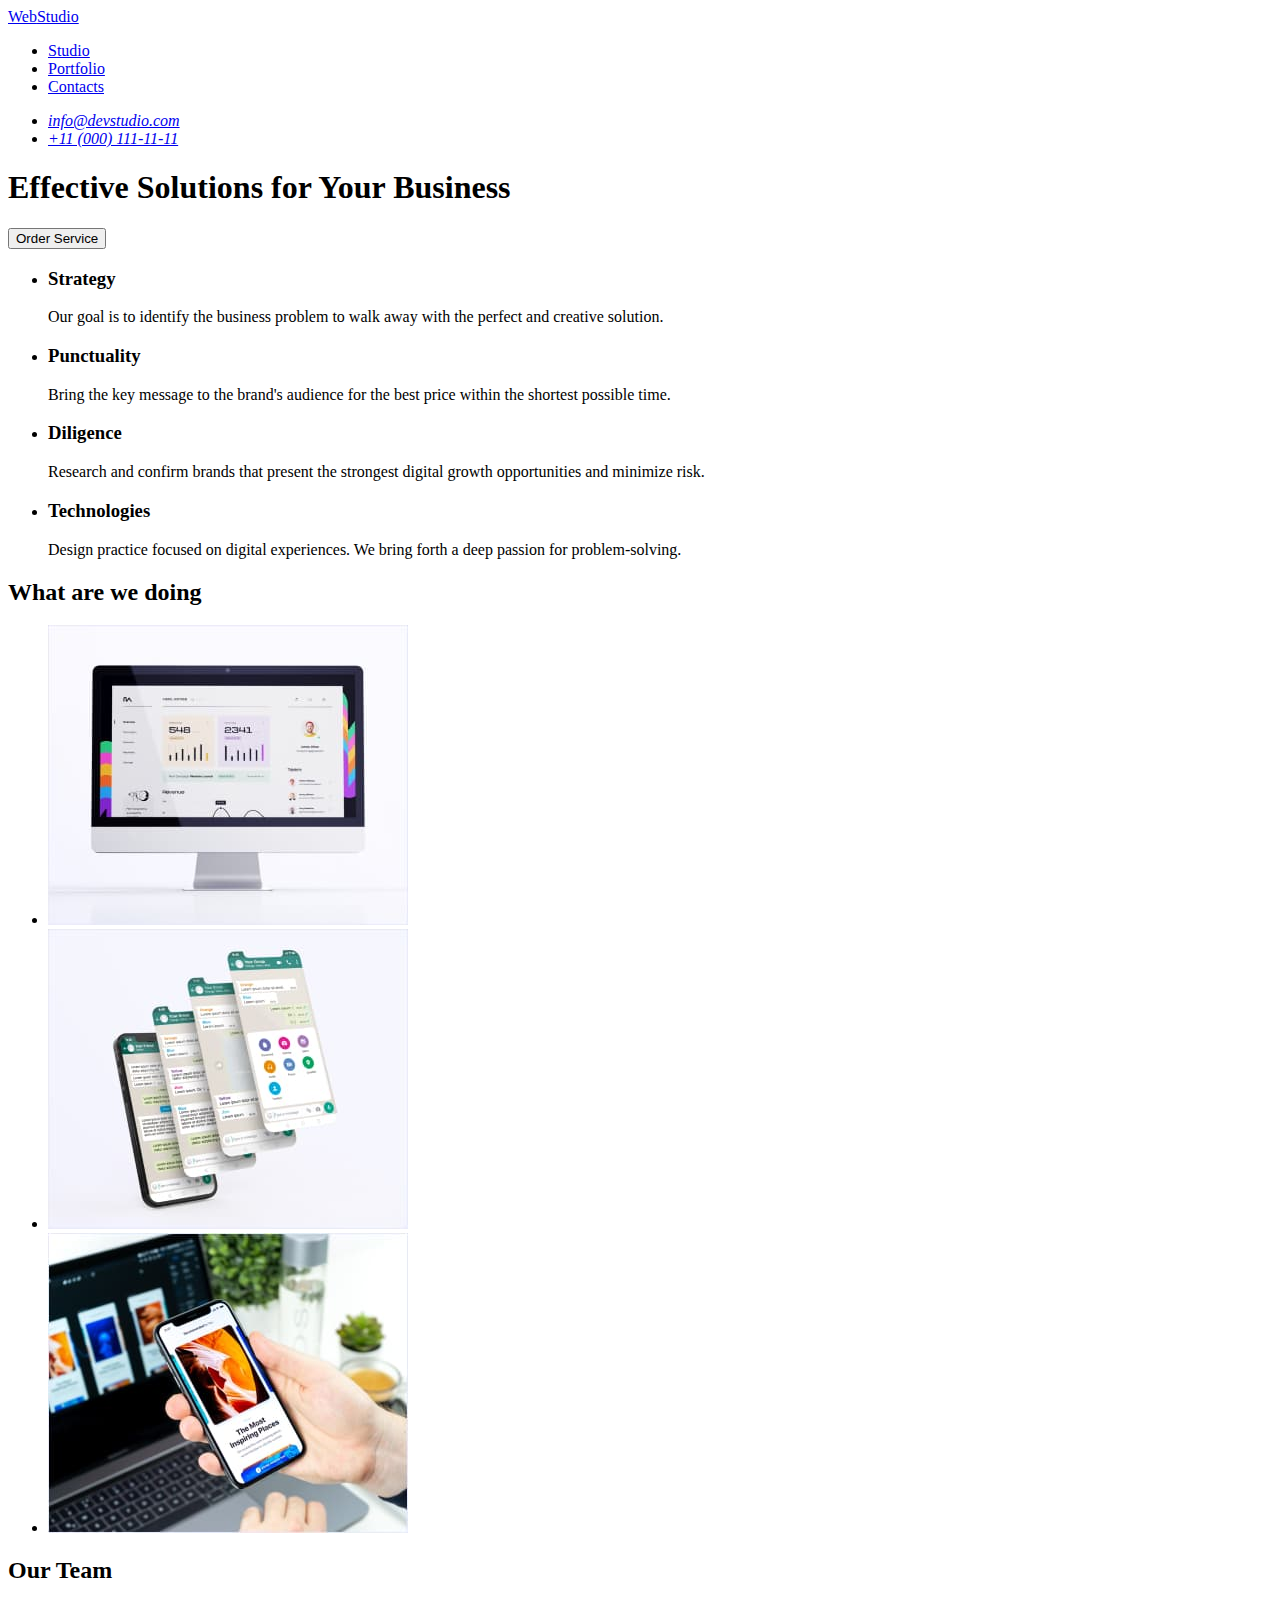
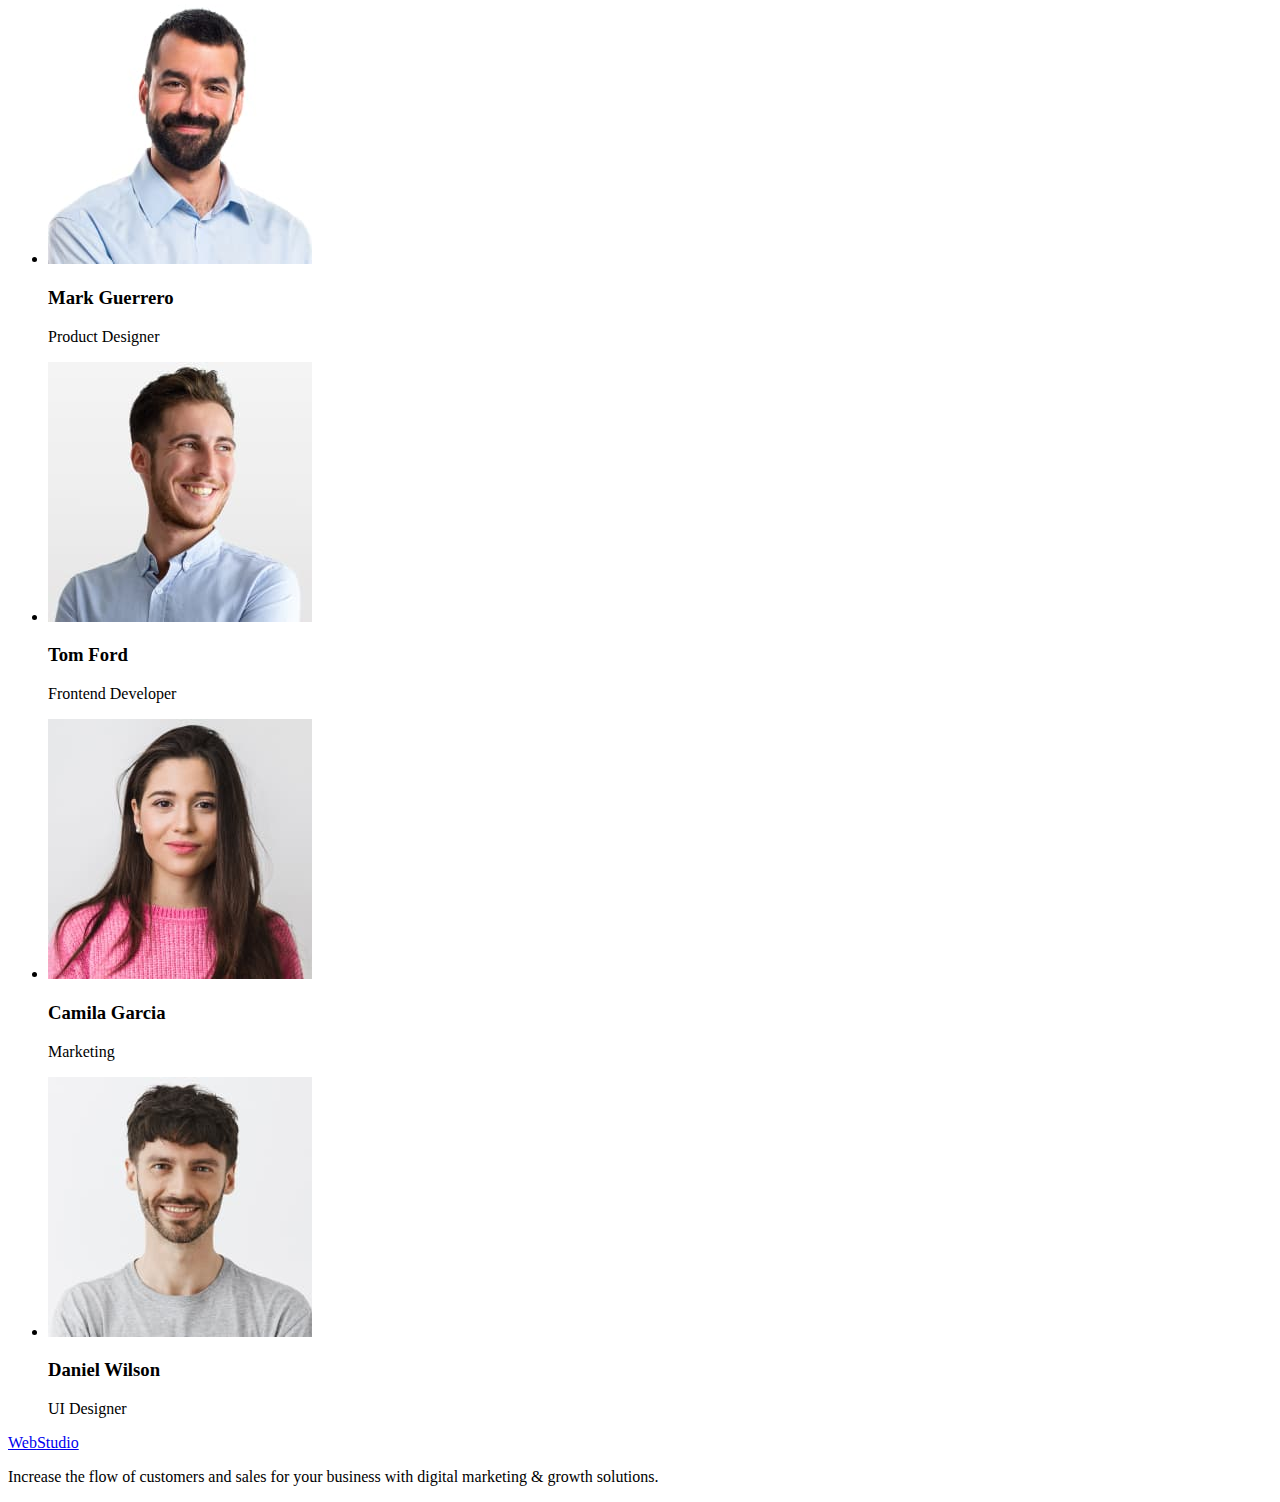
==== portfolio.html @ c212d7b1 "advevv" ====
<!DOCTYPE html>
<html lang="en">
  <head>
    <meta charset="UTF-8" />
    <meta http-equiv="X-UA-Compatible" content="IE=edge" />
    <meta name="viewport" content="width=device-width, initial-scale=1.0" />
    <link rel="preconnect" href="https://fonts.googleapis.com" />
    <link rel="preconnect" href="https://fonts.gstatic.com" crossorigin />
    <link
      href="https://fonts.googleapis.com/css2?family=Raleway:wght@800&family=Roboto:wght@400;500;700;900&display=swap"
      rel="stylesheet"
    />
    <link rel="stylesheet" href="./сss/styles.css" />
    <title>Studio</title>
  </head>
  <body>
    <!--Page header-->
    <header>
      <nav>
        <a class="link logo" href="./index.html"
          >Web<span class="logo-black">Studio</span></a
        >
        <ul class="list">
          <li>
            <a
              class="link item-page current"
              href="./index.html"
              target="_blank"
              >Studio</a
            >
          </li>
          <li>
            <a class="link item-page" href="./portfolio.html" target="_blank"
              >Portfolio</a
            >
          </li>
          <li>
            <a class="link item-page" href="#" target="_blank">Contacts</a>
          </li>
        </ul>
      </nav>
      <!--Contacts-->
      <address>
        <ul class="list">
          <li>
            <a class="link contact" href="mailto:info@devstudio.com"
              >info@devstudio.com</a
            >
          </li>
          <li>
            <a class="link contact" href="tel:+110001111111"
              >+11 (000) 111-11-11</a
            >
          </li>
        </ul>
      </address>
    </header>

    <!--Page main-->
    <main>
      <!--Hero-->
      <section class="hero-section">
        <h1 class="hero-title">Effective Solutions for Your Business</h1>
        <button class="hero-button" type="button">Order Service</button>
      </section>
      <!--Advantages-->
      <section>
        <h2 hidden>Advantages</h2>
        <ul class="list">
          <li>
            <h3 class="features-title">Strategy</h3>
            <p class="features-text">
              Our goal is to identify the business problem to walk away with the
              perfect and creative solution.
            </p>
          </li>
          <li>
            <h3 class="features-title">Punctuality</h3>
            <p class="features-text">
              Bring the key message to the brand's audience for the best price
              within the shortest possible time.
            </p>
          </li>
          <li>
            <h3 class="features-title">Diligence</h3>
            <p class="features-text">
              Research and confirm brands that present the strongest digital
              growth opportunities and minimize risk.
            </p>
          </li>
          <li>
            <h3 class="features-title">Technologies</h3>
            <p class="features-text">
              Design practice focused on digital experiences. We bring forth a
              deep passion for problem-solving.
            </p>
          </li>
        </ul>
      </section>

      <!--What are we doing-->
      <section>
        <h2 class="work-title">What are we doing</h2>
        <ul class="list">
          <li>
            <img
              src="./images/computer.jpg"
              alt="Desctop app"
              width="360"
              height="300"
            />
          </li>
          <li>
            <img
              src="./images/mobile-phones.jpg"
              alt="Mobile app"
              width="360"
              height="300"
            />
          </li>
          <li>
            <img
              src="./images/gadgets.jpg"
              alt="Design solutions"
              width="360"
              height="300"
            />
          </li>
        </ul>
      </section>
      <!--Our Team-->
      <section class="our-team">
        <h2 class="our-team-title">Our Team</h2>
        <ul class="list">
          <li>
            <img
              src="./images/mark-guerrero.jpg"
              alt="Mark Guerrero"
              width="264"
              height="260"
            />
            <h3 class="name-worker">Mark Guerrero</h3>
            <p class="profession">Product Designer</p>
          </li>
          <li>
            <img
              src="./images/tom-ford.jpg"
              alt="Tom Ford"
              width="264"
              height="260"
            />
            <h3 class="name-worker">Tom Ford</h3>
            <p class="profession">Frontend Developer</p>
          </li>
          <li>
            <img
              src="./images/camila-garcia.jpg"
              alt="Camila Garcia"
              width="264"
              height="260"
            />
            <h3 class="name-worker">Camila Garcia</h3>
            <p class="profession">Marketing</p>
          </li>
          <li>
            <img
              src="./images/daniel-wilson.jpg"
              alt="Daniel Wilson"
              width="264"
              height="260"
            />
            <h3 class="name-worker">Daniel Wilson</h3>
            <p class="profession">UI Designer</p>
          </li>
        </ul>
      </section>
    </main>

    <!--Page footer-->
    <footer class="footer">
      <a class="link logo" href="./index.html"
        >Web<span class="logo-white">Studio</span></a
      >
      <p class="footer-text">
        Increase the flow of customers and sales for your business with digital
        marketing & growth solutions.
      </p>
    </footer>
  </body>
</html>
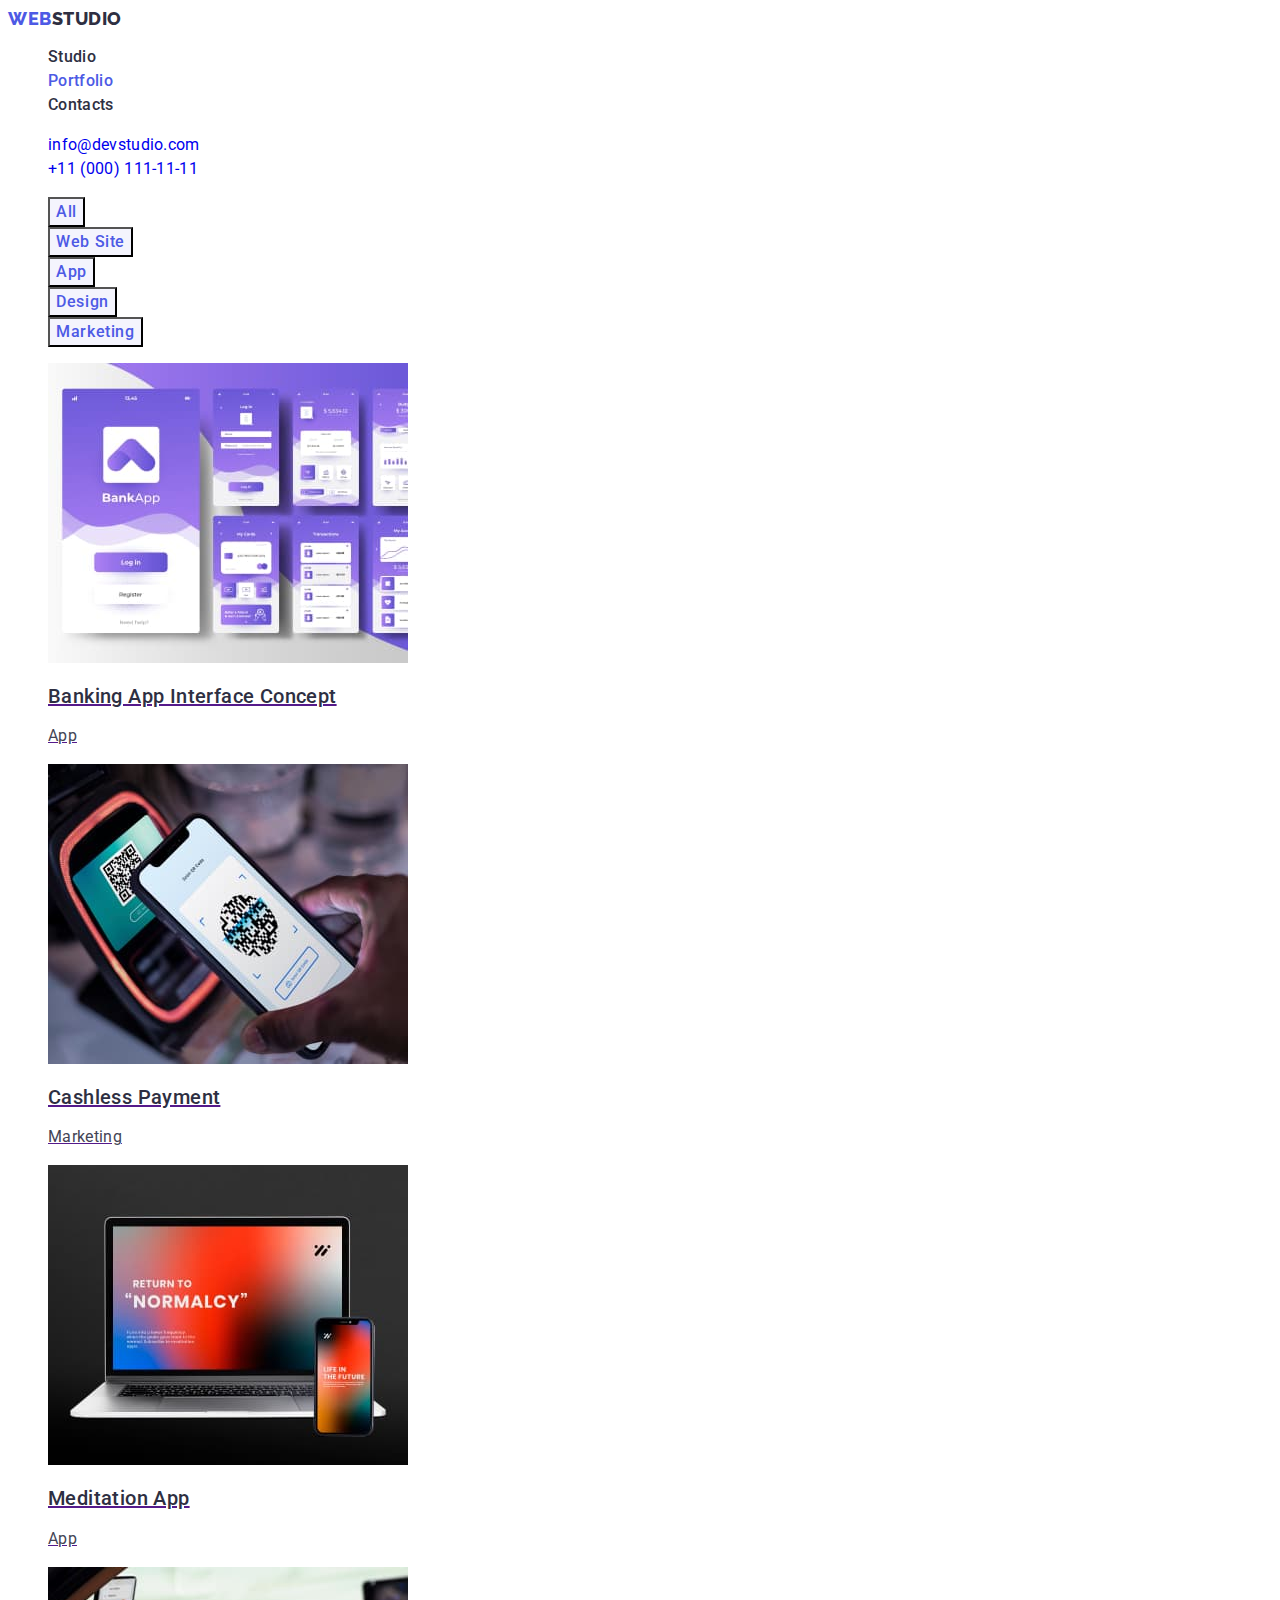
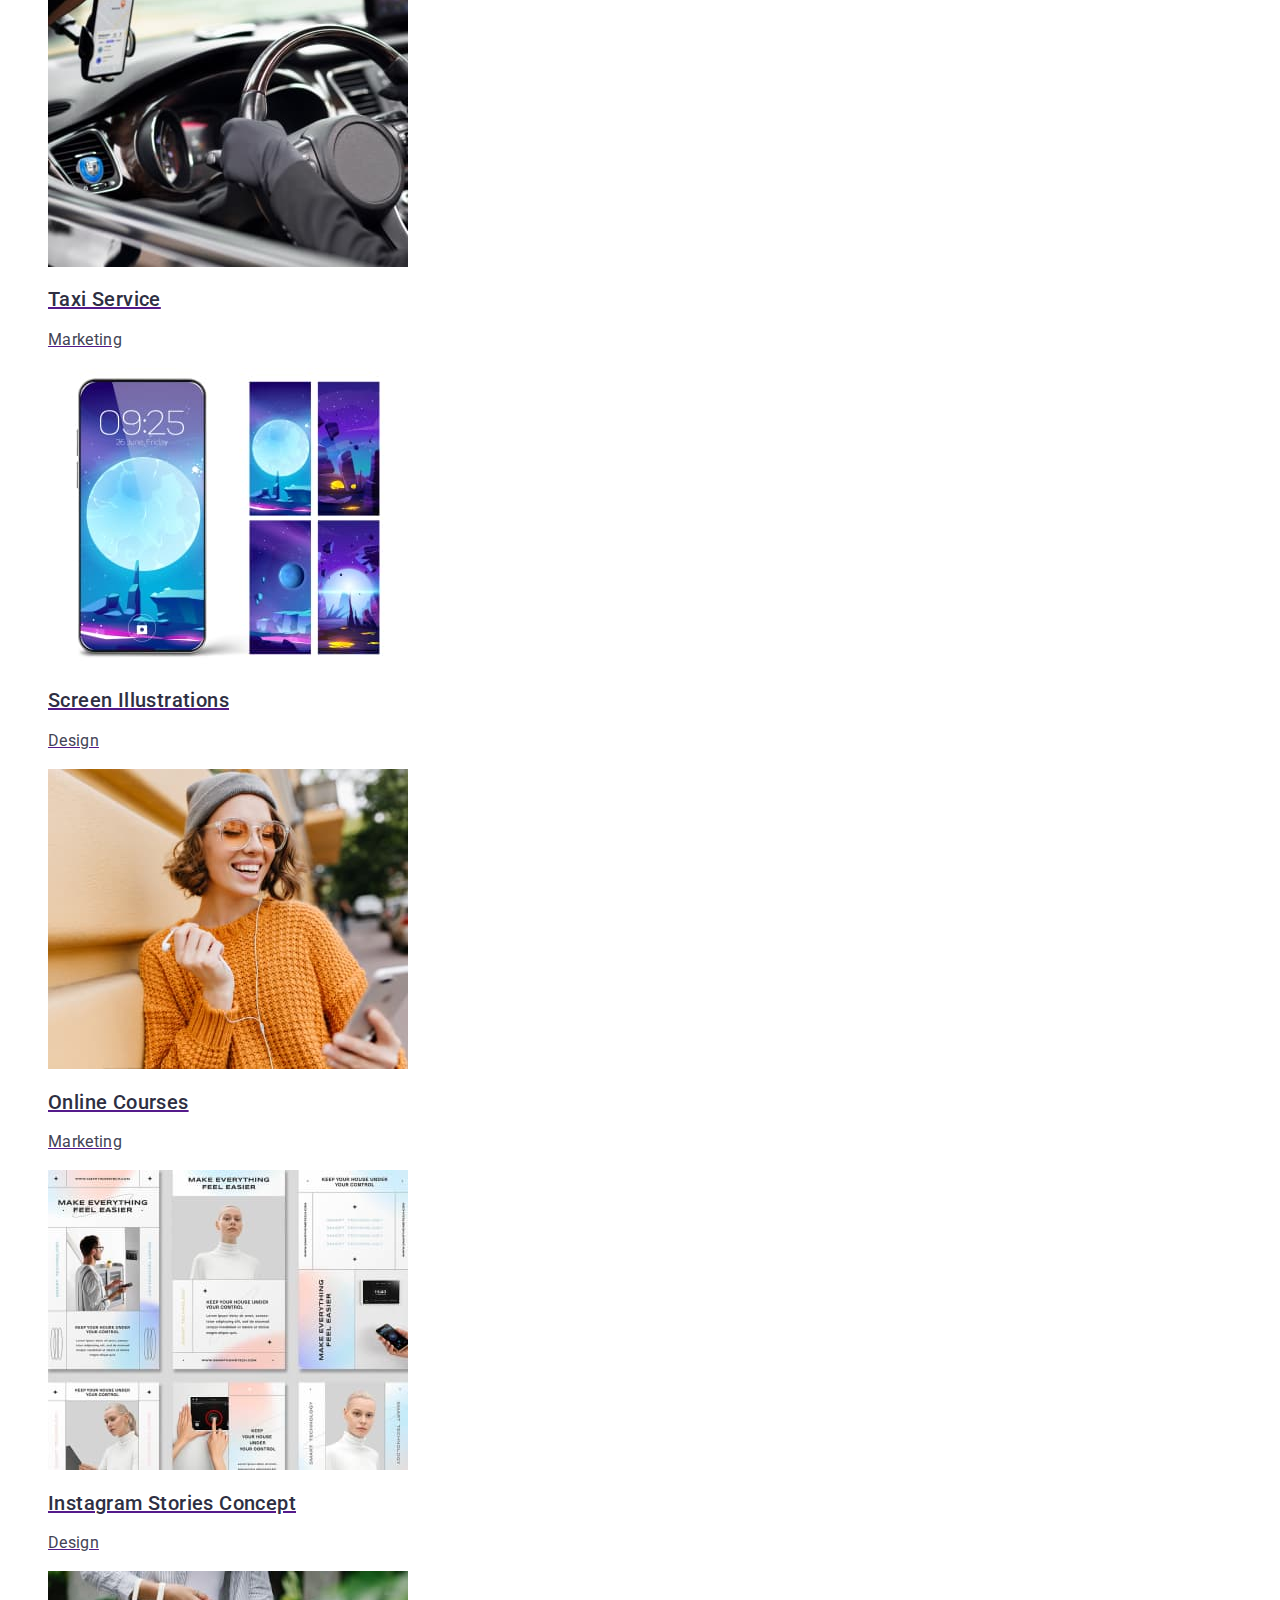
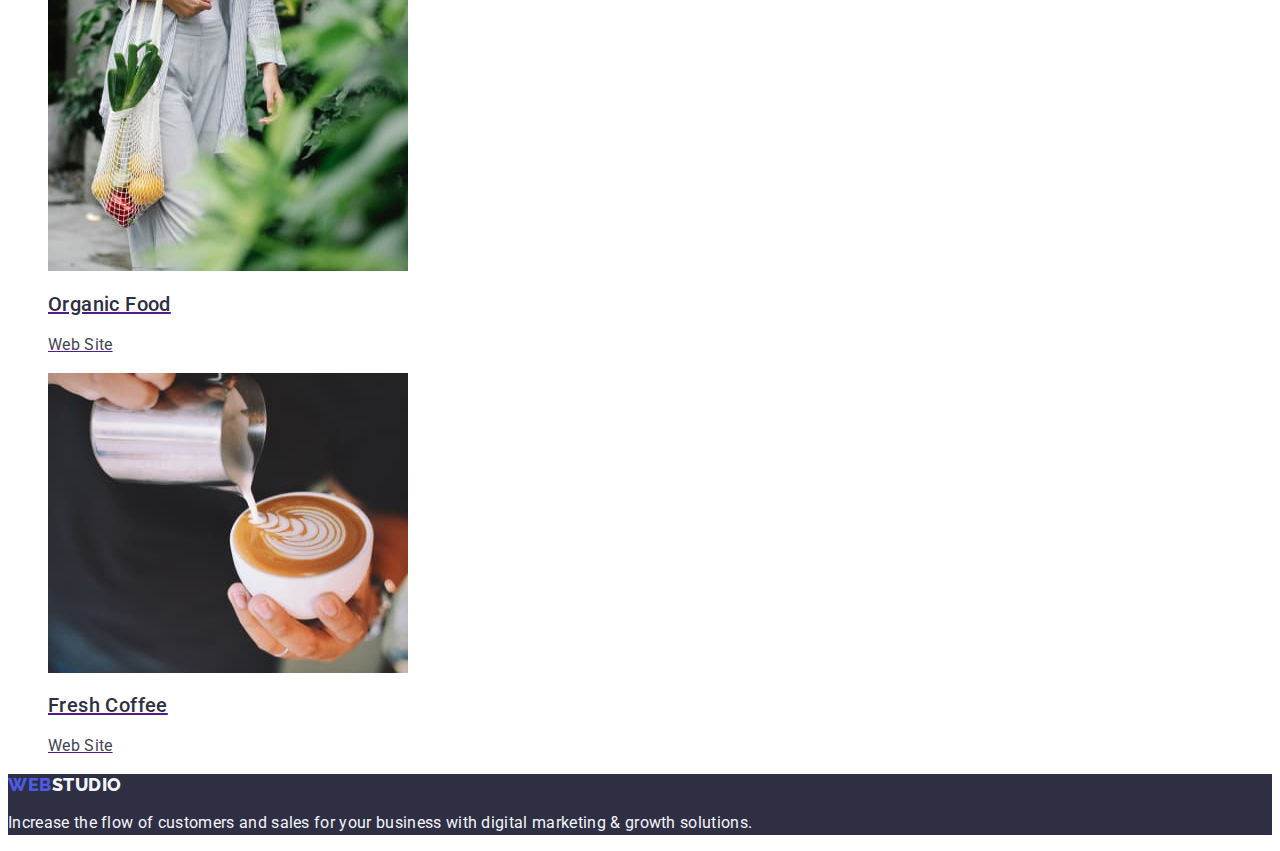
==== commit 2e639a8a: "La grande finale" ====
--- a/portfolio.html
+++ b/portfolio.html
@@ -10,8 +10,8 @@
       href="https://fonts.googleapis.com/css2?family=Raleway:wght@800&family=Roboto:wght@400;500;700;900&display=swap"
       rel="stylesheet"
     />
-    <link rel="stylesheet" href="./сss/styles.css" />
-    <title>Studio</title>
+    <link rel="stylesheet" href="./css/styles.css" />
+    <title>Portfolio</title>
   </head>
   <body>
     <!--Page header-->
@@ -22,15 +22,15 @@
         >
         <ul class="list">
           <li>
-            <a
-              class="link item-page current"
-              href="./index.html"
-              target="_blank"
+            <a class="link item-page" href="./index.html" target="_blank"
               >Studio</a
             >
           </li>
           <li>
-            <a class="link item-page" href="./portfolio.html" target="_blank"
+            <a
+              class="link item-page current"
+              href="./portfolio.html"
+              target="_blank"
               >Portfolio</a
             >
           </li>
@@ -55,127 +55,132 @@
         </ul>
       </address>
     </header>
-
-    <!--Page main-->
+    <!-- Main -->
     <main>
-      <!--Hero-->
-      <section class="hero-section">
-        <h1 class="hero-title">Effective Solutions for Your Business</h1>
-        <button class="hero-button" type="button">Order Service</button>
-      </section>
-      <!--Advantages-->
+      <!-- Filters -->
       <section>
-        <h2 hidden>Advantages</h2>
+        <h1 hidden>Filters</h1>
+        <ul class="list">
+          <li><button class="button-filter" type="button">All</button></li>
+          <li><button class="button-filter" type="button">Web Site</button></li>
+          <li><button class="button-filter" type="button">App</button></li>
+          <li><button class="button-filter" type="button">Design</button></li>
+          <li>
+            <button class="button-filter" type="button">Marketing</button>
+          </li>
+        </ul>
         <ul class="list">
           <li>
-            <h3 class="features-title">Strategy</h3>
-            <p class="features-text">
-              Our goal is to identify the business problem to walk away with the
-              perfect and creative solution.
-            </p>
+            <a href="">
+              <img
+                src="./images/banking.jpg"
+                alt="banking app"
+                width="360"
+                height="300"
+              />
+              <h2 class="application">Banking App Interface Concept</h2>
+              <p class="kind-work">App</p>
+            </a>
+          </li>
+          <li class="list">
+            <a href="">
+              <img
+                src="./images/cashless-payment.jpg"
+                alt="cashless app"
+                width="360"
+                height="300"
+              />
+              <h2 class="application">Cashless Payment</h2>
+              <p class="kind-work">Marketing</p>
+            </a>
+          </li>
+          <li class="list">
+            <a href="">
+              <img
+                src="./images/meditation.jpg"
+                alt="meditation app"
+                width="360"
+                height="300"
+              />
+              <h2 class="application">Meditation App</h2>
+              <p class="kind-work">App</p>
+            </a>
           </li>
           <li>
-            <h3 class="features-title">Punctuality</h3>
-            <p class="features-text">
-              Bring the key message to the brand's audience for the best price
-              within the shortest possible time.
-            </p>
+            <a href="">
+              <img
+                src="./images/taxi-service.jpg"
+                alt="Taxi Service"
+                width="360"
+                height="300"
+              />
+              <h2 class="application">Taxi Service</h2>
+              <p class="kind-work">Marketing</p></a
+            >
           </li>
           <li>
-            <h3 class="features-title">Diligence</h3>
-            <p class="features-text">
-              Research and confirm brands that present the strongest digital
-              growth opportunities and minimize risk.
-            </p>
+            <a href="">
+              <img
+                src="./images/screen-illustrations.jpg"
+                alt="Screen Illustrations"
+                width="360"
+                height="300"
+              />
+              <h2 class="application">Screen Illustrations</h2>
+              <p class="kind-work">Design</p></a
+            >
           </li>
           <li>
-            <h3 class="features-title">Technologies</h3>
-            <p class="features-text">
-              Design practice focused on digital experiences. We bring forth a
-              deep passion for problem-solving.
-            </p>
-          </li>
-        </ul>
-      </section>
-
-      <!--What are we doing-->
-      <section>
-        <h2 class="work-title">What are we doing</h2>
-        <ul class="list">
-          <li>
-            <img
-              src="./images/computer.jpg"
-              alt="Desctop app"
-              width="360"
-              height="300"
-            />
+            <a href="">
+              <img
+                src="./images/online-courses.jpg"
+                alt="Online Courses"
+                width="360"
+                height="300"
+              />
+              <h2 class="application">Online Courses</h2>
+              <p class="kind-work">Marketing</p></a
+            >
           </li>
           <li>
-            <img
-              src="./images/mobile-phones.jpg"
-              alt="Mobile app"
-              width="360"
-              height="300"
-            />
+            <a href="">
+              <img
+                src="./images/instagram-stories-concept.jpg"
+                alt="Instagram Stories Concept"
+                width="360"
+                height="300"
+              />
+              <h2 class="application">Instagram Stories Concept</h2>
+              <p class="kind-work">Design</p></a
+            >
           </li>
           <li>
-            <img
-              src="./images/gadgets.jpg"
-              alt="Design solutions"
-              width="360"
-              height="300"
-            />
-          </li>
-        </ul>
-      </section>
-      <!--Our Team-->
-      <section class="our-team">
-        <h2 class="our-team-title">Our Team</h2>
-        <ul class="list">
-          <li>
-            <img
-              src="./images/mark-guerrero.jpg"
-              alt="Mark Guerrero"
-              width="264"
-              height="260"
-            />
-            <h3 class="name-worker">Mark Guerrero</h3>
-            <p class="profession">Product Designer</p>
+            <a href="">
+              <img
+                src="./images/organic-food.jpg"
+                alt="Organic Food"
+                width="360"
+                height="300"
+              />
+              <h2 class="application">Organic Food</h2>
+              <p class="kind-work">Web Site</p></a
+            >
           </li>
           <li>
-            <img
-              src="./images/tom-ford.jpg"
-              alt="Tom Ford"
-              width="264"
-              height="260"
-            />
-            <h3 class="name-worker">Tom Ford</h3>
-            <p class="profession">Frontend Developer</p>
-          </li>
-          <li>
-            <img
-              src="./images/camila-garcia.jpg"
-              alt="Camila Garcia"
-              width="264"
-              height="260"
-            />
-            <h3 class="name-worker">Camila Garcia</h3>
-            <p class="profession">Marketing</p>
-          </li>
-          <li>
-            <img
-              src="./images/daniel-wilson.jpg"
-              alt="Daniel Wilson"
-              width="264"
-              height="260"
-            />
-            <h3 class="name-worker">Daniel Wilson</h3>
-            <p class="profession">UI Designer</p>
+            <a href="">
+              <img
+                src="./images/fresh-coffee.jpg"
+                alt="Fresh Coffee"
+                width="360"
+                height="300"
+              />
+              <h2 class="application">Fresh Coffee</h2>
+              <p class="kind-work">Web Site</p></a
+            >
           </li>
         </ul>
       </section>
     </main>
-
     <!--Page footer-->
     <footer class="footer">
       <a class="link logo" href="./index.html"
--- a/css/styles.css
+++ b/css/styles.css
@@ -0,0 +1,205 @@
+:root {
+    --color-secondary: #2E2F42;
+    --color-primary: #434455;
+    --color-white: #FFFFFF;
+    --color-brand: #4D5AE5;
+    --color-brand-light: #F4F4FD;
+    --color-background-white: #FFFFFF;
+    --color-background-dark: #2E2F42;
+    --color-background-light: #F4F4FD;
+    --color-background-brand: #4D5AE5;  
+    --color-background-change: #404BBF;
+}
+
+body {
+    font-family: "Roboto", sans-serif;
+    color: var(--color-primary);
+    background-color: var(--color-background-white);
+}
+
+.link {
+    text-decoration: none;
+}
+
+.list {
+    list-style: none;
+}
+
+.logo {
+font-family: "Raleway", sans-serif;
+font-style: normal;
+font-weight: 800;
+font-size: 18px;
+line-height: 1.17;
+text-transform: uppercase;
+color: var(--color-brand);
+letter-spacing: 0.03em;
+}
+
+.logo-black {
+    color: var(--color-secondary);
+}
+
+.logo-white {
+    color:var(--color-brand-light);
+}
+
+.logo-black:hover,
+.logo-black:focus,
+.logo-white:hover,
+.logo-white:focus {
+    color: var(--color-brand);
+}
+
+.item-page {
+    color: var(--color-secondary);
+    font-weight: 500;
+    font-size: 16px;
+    line-height: 1.5;
+    letter-spacing: 0.02em;
+}
+
+.item-page:hover,
+.item-page:focus {
+  color: var(--color-brand);
+  text-decoration:underline;  
+}
+
+.current {
+    color: var(--color-brand);
+}
+
+.contact {
+    font-style: normal;
+    font-weight: 400;
+    font-size: 16px;
+    line-height: 1.5;
+    letter-spacing: 0.02em;
+    }
+
+.contact:hover,
+.contact:focus {
+    color: var(--color-brand);
+}
+
+.hero-section,
+.footer {
+    background-color:var(--color-background-dark);
+}
+
+.hero-title {
+    color: var(--color-white);
+    font-weight: 700;
+    font-size: 56px;
+    line-height: 1.08;
+    text-align: center;
+    letter-spacing: 0.02em;
+   }
+
+   .hero-button {
+    color: var(--color-white);
+    font-family: 'Roboto',sans-serif;
+    font-weight: 500;
+    font-size: 16px;
+    line-height: 1.5;
+    background-color:var(--color-background-brand);
+    box-shadow: 0px 4px 4px rgba(0, 0, 0, 0.15);border-radius: 4px;
+    letter-spacing: 0.04em;
+    cursor: pointer;
+}
+
+.hero-button:hover,
+.hero-button:focus {
+    background-color: var(--color-background-change);
+}
+
+
+.feature-title {
+    font-weight: 500;
+    font-size: 20px;
+    line-height: 1.2;
+    letter-spacing: 0.02em;
+    color: var(--color-secondary);
+}
+
+.features-text {
+    font-weight: 400;
+    font-size: 16px;
+    line-height: 1.5;
+    letter-spacing: 0.02em;
+    color: var(--color-primary);
+}
+
+.work-title,
+.our-team-title {
+    font-weight: 700;
+    font-size: 36px;
+    line-height: 1.11;
+    text-transform: capitalize;
+    text-align: center;
+    letter-spacing: 0.02em;
+    color: var(--color-secondary);
+}
+
+.our-team {
+    background-color: var(--color-background-light);
+}
+
+.name-worker {
+    font-weight: 500;
+    font-size: 20px;
+    line-height: 1.2;
+    text-align: center;
+    letter-spacing: 0.02em;
+    color: var(--color-secondary);
+}
+
+.profession {
+    font-weight: 400;
+    font-size: 16px;
+    line-height: 1.5;
+    text-align: center;
+    letter-spacing: 0.02em;
+    color: var(--color-primary);
+}
+
+.footer-text {
+    color: var(--color-brand-light);
+    font-weight: 400;
+    font-size: 16px;
+    line-height: 1.5;
+    letter-spacing: 0.02em;
+}
+
+.button-filter {
+    font-family: 'Roboto',sans-serif;
+    font-weight: 500;
+    font-size: 16px;
+    line-height: 1.5;
+    color: var(--color-brand);
+    letter-spacing: 0.04em;
+    background-color: var(--color-background-light);
+    cursor: pointer;
+}
+
+.button-filter:hover,
+.button-filter:focus {
+    color: var(--color-white);
+    background-color: var(--color-background-change);
+}
+
+.application {
+    font-weight: 500;
+    font-size: 20px;
+    line-height: 1.2;
+    letter-spacing: 0.02em;
+    color: var(--color-secondary);
+}
+
+.kind-work {
+    font-weight: 400;
+    font-size: 16px;
+    line-height: 1.5;
+    letter-spacing: 0.02em;
+    color: var(--color-primary);
+}
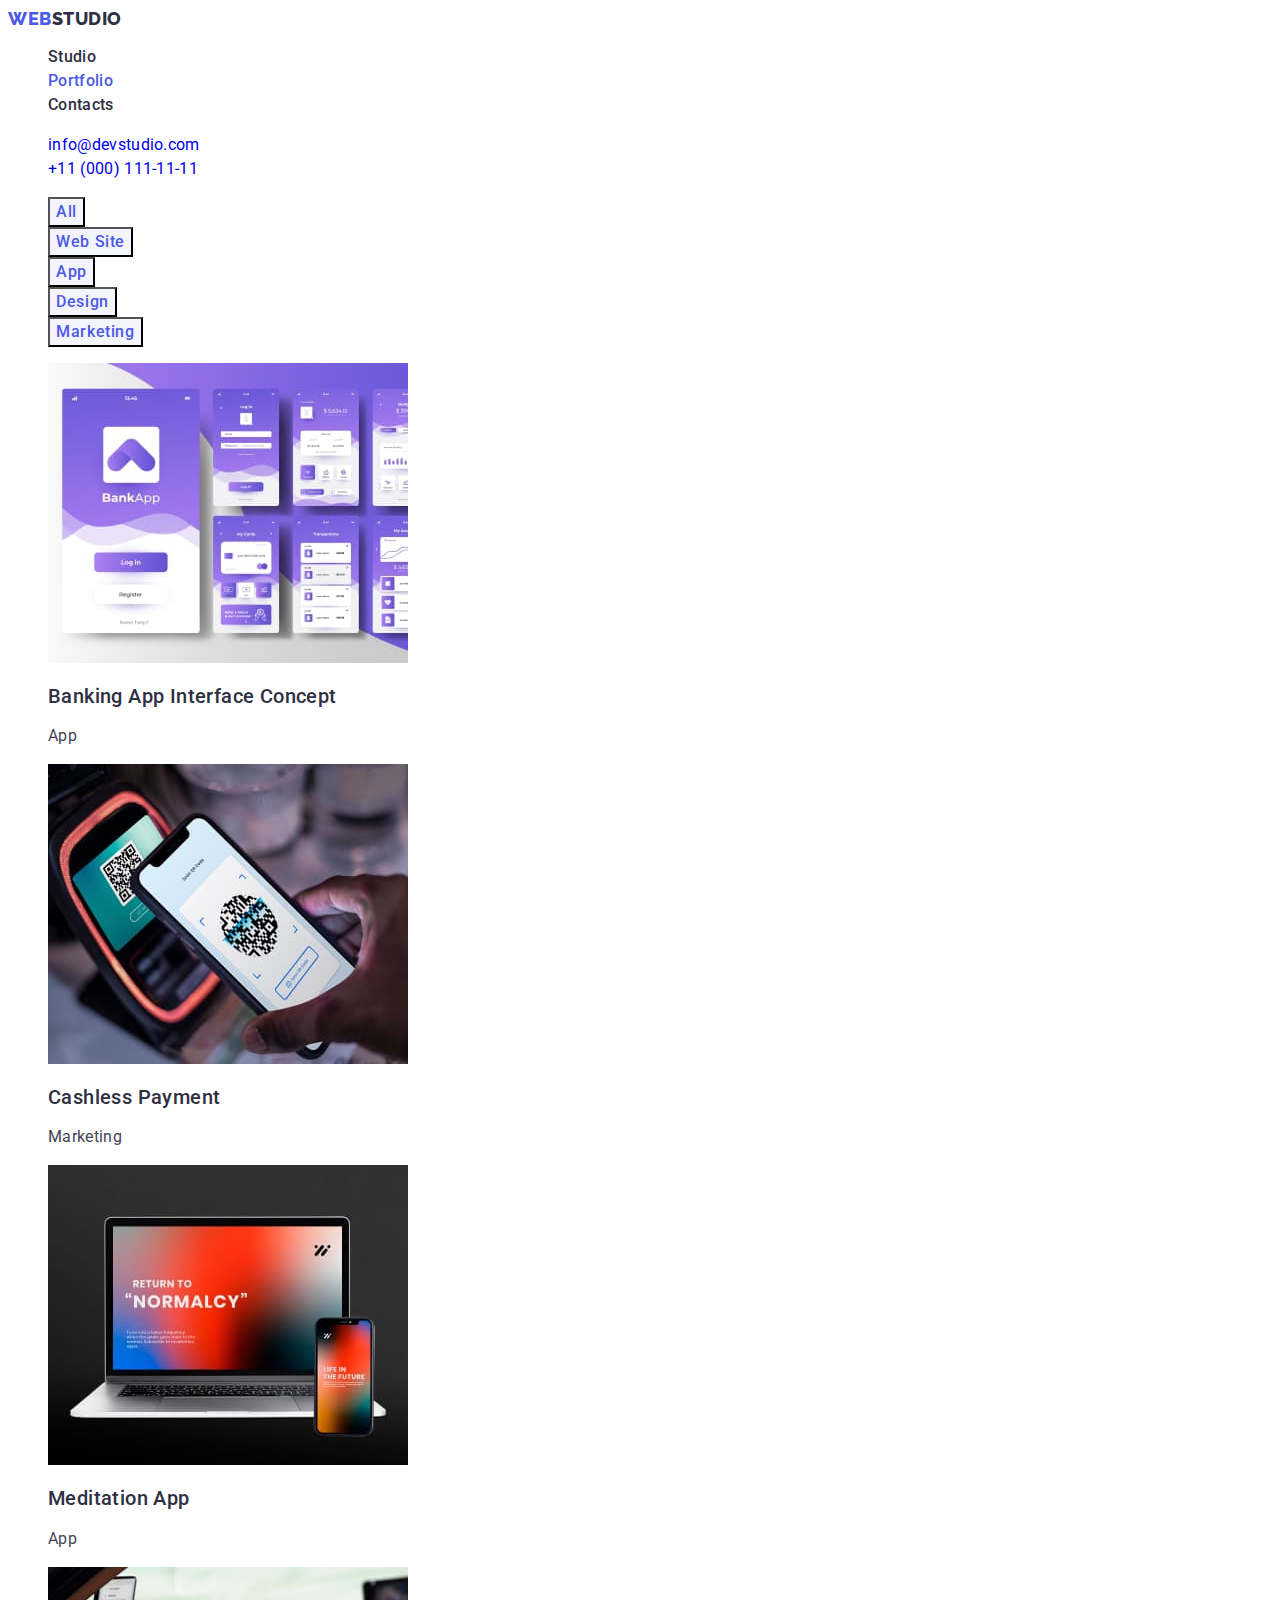
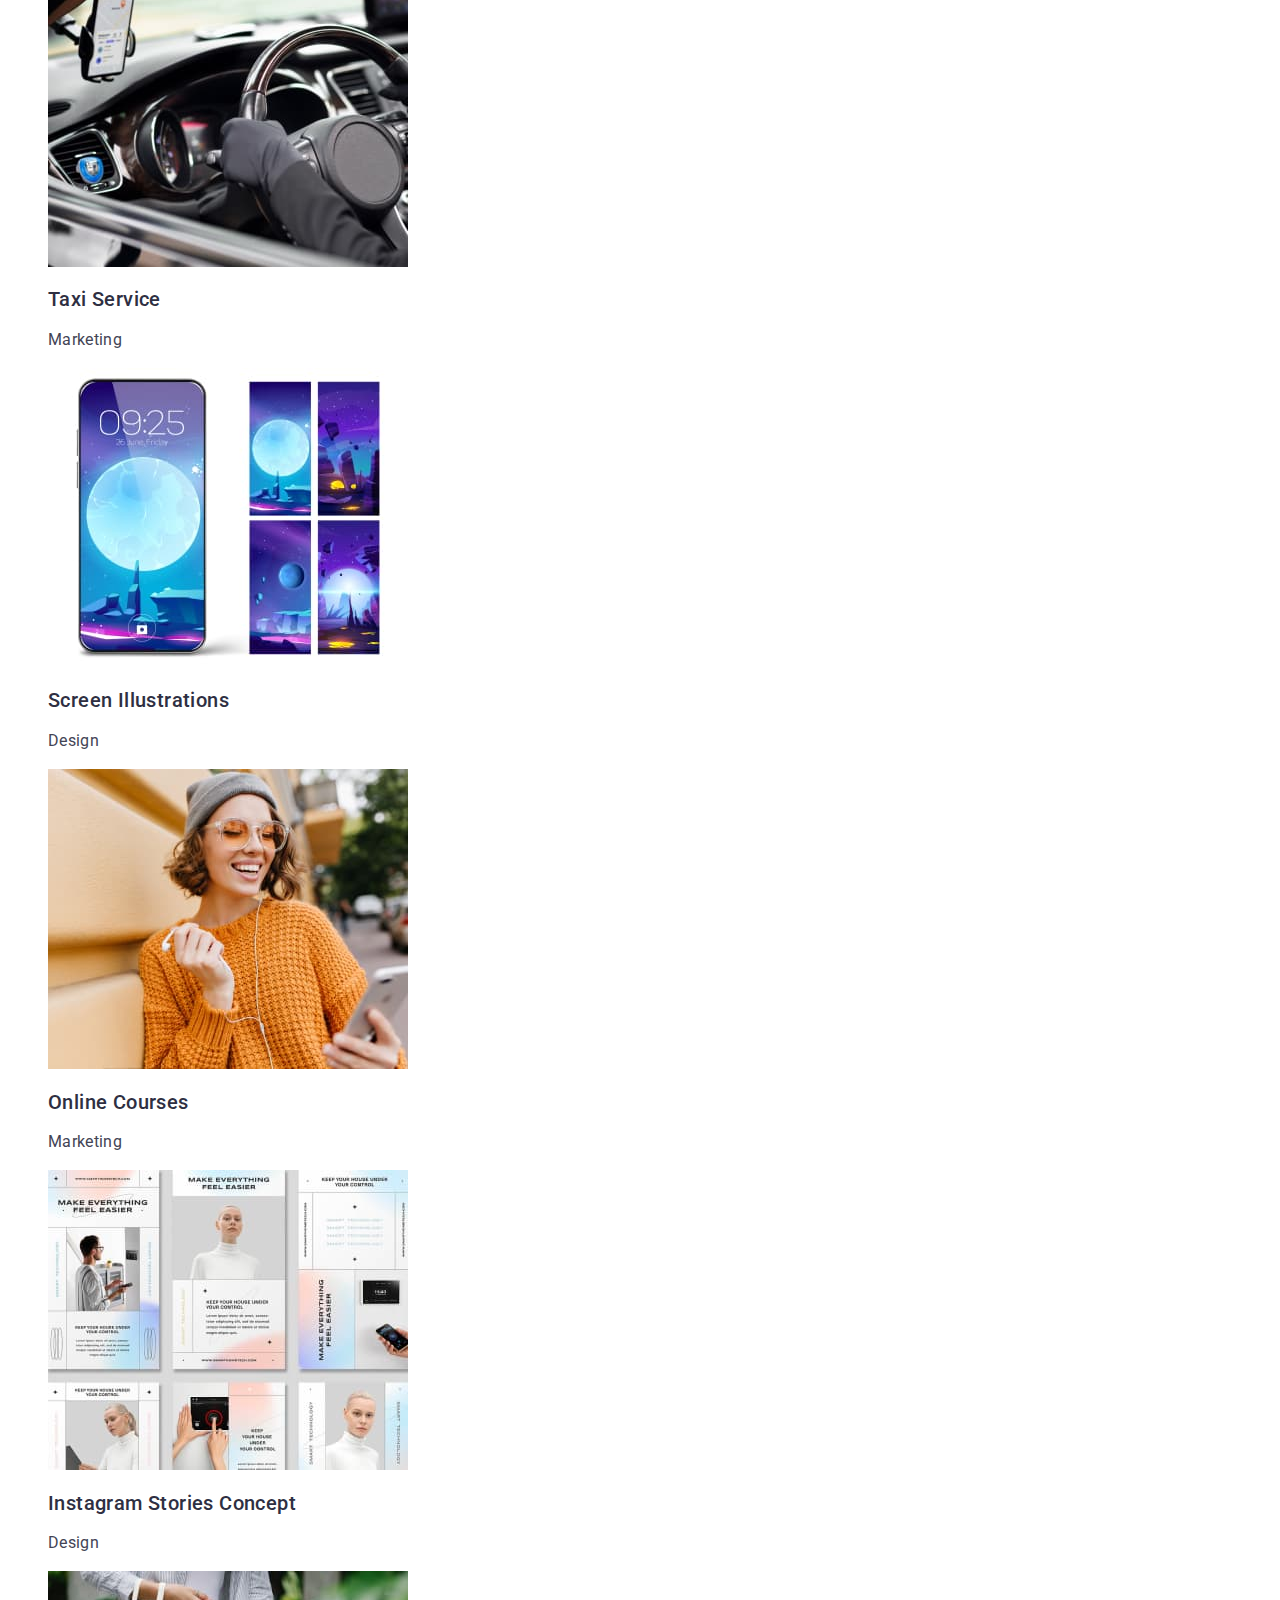
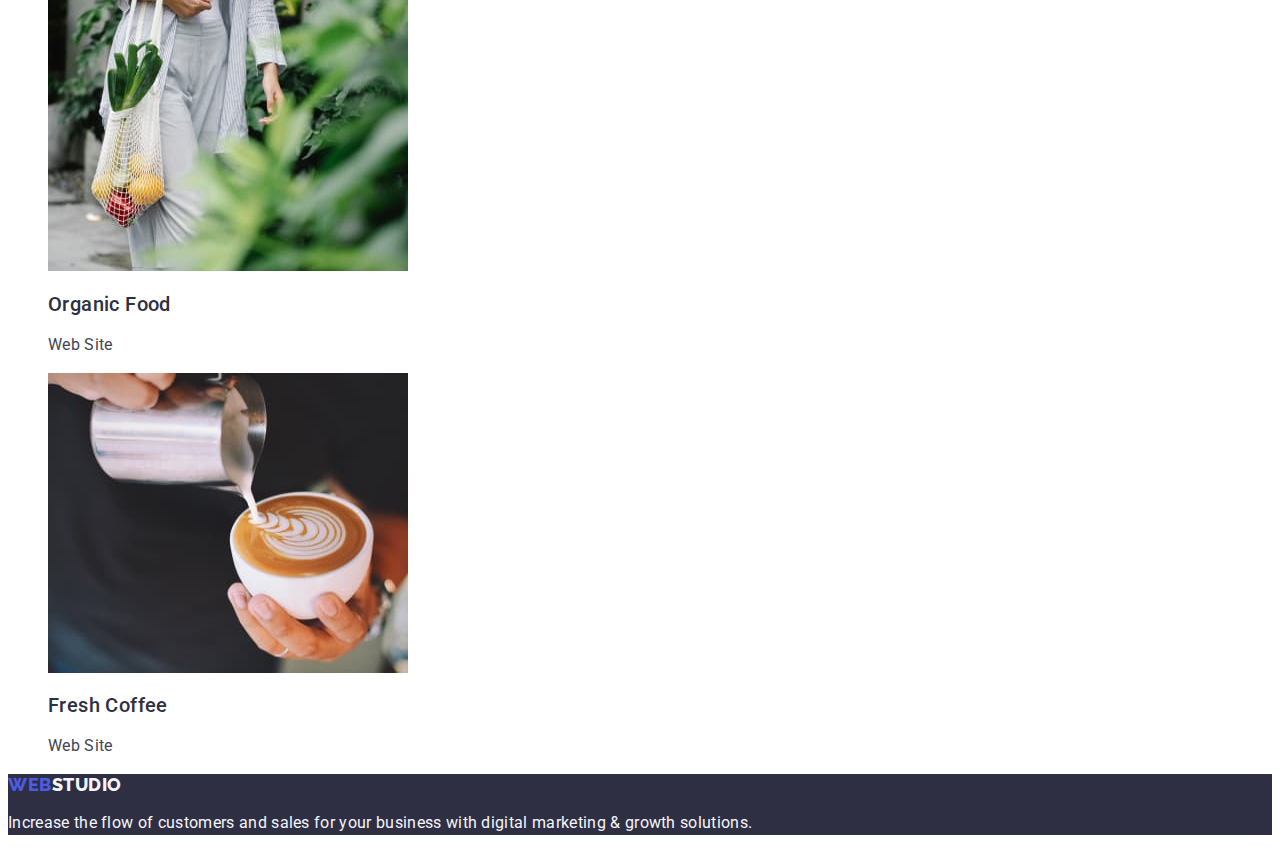
==== commit fe819add: "ddd" ====
--- a/portfolio.html
+++ b/portfolio.html
@@ -35,7 +35,7 @@
             >
           </li>
           <li>
-            <a class="link item-page" href="#" target="_blank">Contacts</a>
+            <a class="link item-page" href="" target="_blank">Contacts</a>
           </li>
         </ul>
       </nav>
@@ -71,7 +71,7 @@
         </ul>
         <ul class="list">
           <li>
-            <a href="">
+            <a class="link" href="">
               <img
                 src="./images/banking.jpg"
                 alt="banking app"
@@ -83,7 +83,7 @@
             </a>
           </li>
           <li class="list">
-            <a href="">
+            <a class="link" href="">
               <img
                 src="./images/cashless-payment.jpg"
                 alt="cashless app"
@@ -95,7 +95,7 @@
             </a>
           </li>
           <li class="list">
-            <a href="">
+            <a class="link" href="">
               <img
                 src="./images/meditation.jpg"
                 alt="meditation app"
@@ -107,7 +107,7 @@
             </a>
           </li>
           <li>
-            <a href="">
+            <a class="link" href="">
               <img
                 src="./images/taxi-service.jpg"
                 alt="Taxi Service"
@@ -119,7 +119,7 @@
             >
           </li>
           <li>
-            <a href="">
+            <a class="link" href="">
               <img
                 src="./images/screen-illustrations.jpg"
                 alt="Screen Illustrations"
@@ -131,7 +131,7 @@
             >
           </li>
           <li>
-            <a href="">
+            <a class="link" href="">
               <img
                 src="./images/online-courses.jpg"
                 alt="Online Courses"
@@ -143,7 +143,7 @@
             >
           </li>
           <li>
-            <a href="">
+            <a class="link" href="">
               <img
                 src="./images/instagram-stories-concept.jpg"
                 alt="Instagram Stories Concept"
@@ -155,7 +155,7 @@
             >
           </li>
           <li>
-            <a href="">
+            <a class="link" href="">
               <img
                 src="./images/organic-food.jpg"
                 alt="Organic Food"
@@ -167,7 +167,7 @@
             >
           </li>
           <li>
-            <a href="">
+            <a class="link" href="">
               <img
                 src="./images/fresh-coffee.jpg"
                 alt="Fresh Coffee"
--- a/css/styles.css
+++ b/css/styles.css
@@ -1,8 +1,9 @@
 :root {
-    --color-secondary: #2E2F42;
+    --color-secondary: #2e2f42;
     --color-primary: #434455;
     --color-white: #FFFFFF;
     --color-brand: #4D5AE5;
+    --color-brand-changes: #404bbf;
     --color-brand-light: #F4F4FD;
     --color-background-white: #FFFFFF;
     --color-background-dark: #2E2F42;
@@ -61,7 +62,7 @@
 
 .item-page:hover,
 .item-page:focus {
-  color: var(--color-brand);
+  color: var(--color-brand-changes);
   text-decoration:underline;  
 }
 
@@ -91,7 +92,7 @@
     color: var(--color-white);
     font-weight: 700;
     font-size: 56px;
-    line-height: 1.08;
+    line-height: 1.07;
     text-align: center;
     letter-spacing: 0.02em;
    }
@@ -145,6 +146,10 @@
     background-color: var(--color-background-light);
 }
 
+.workers {
+    background-color: var(--color-background-white);
+}
+
 .name-worker {
     font-weight: 500;
     font-size: 20px;
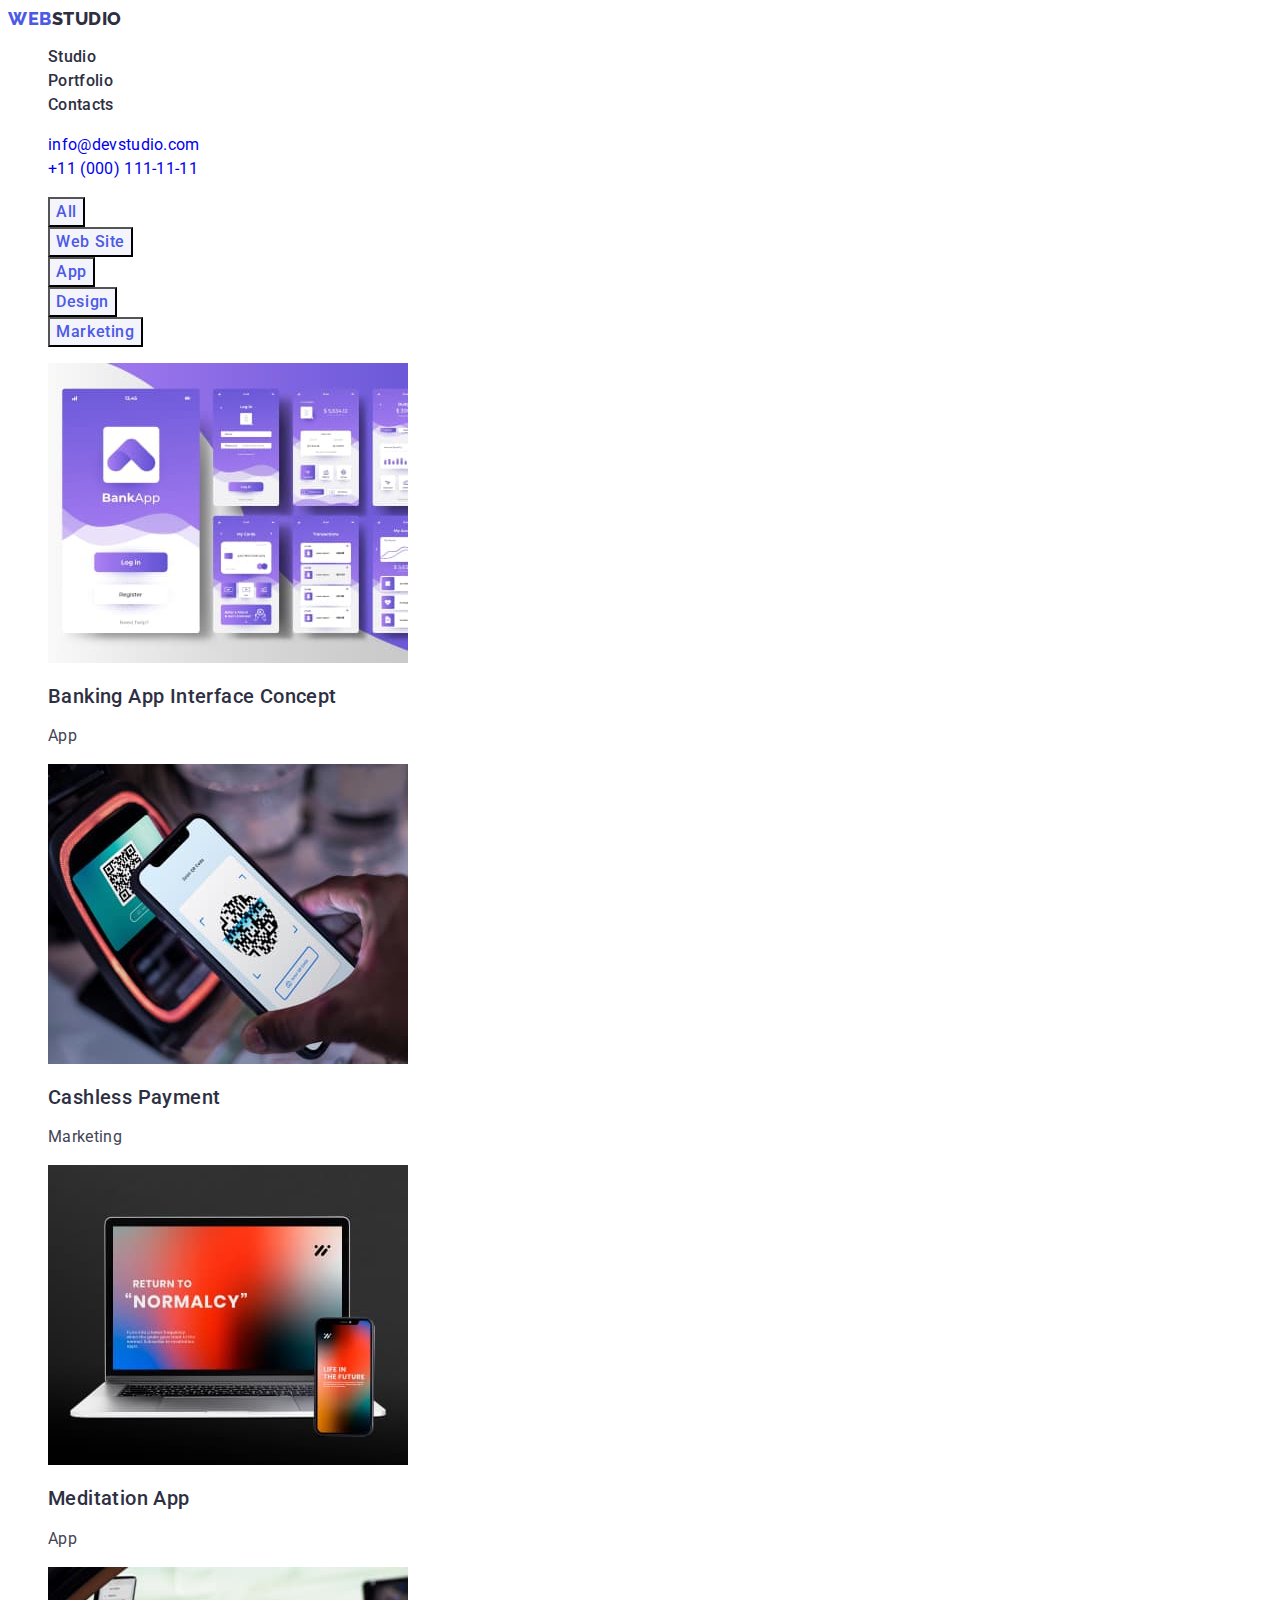
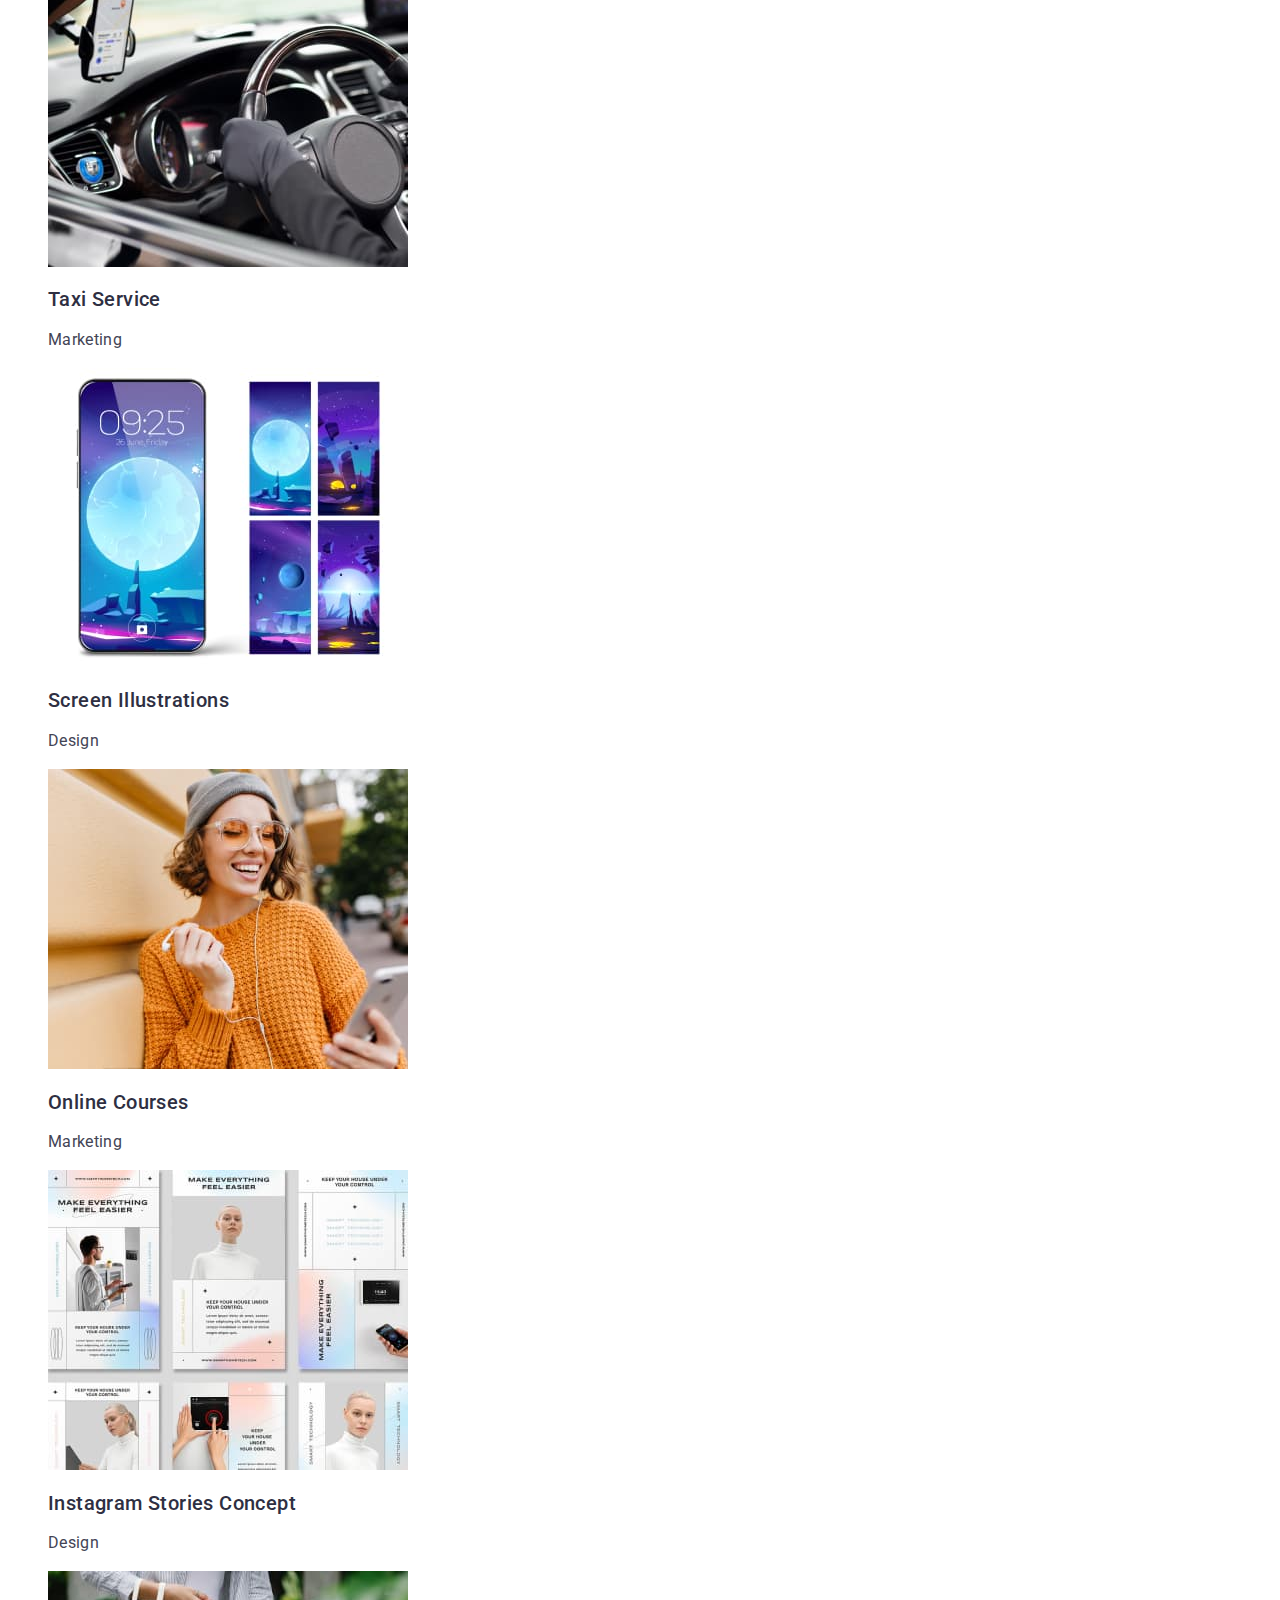
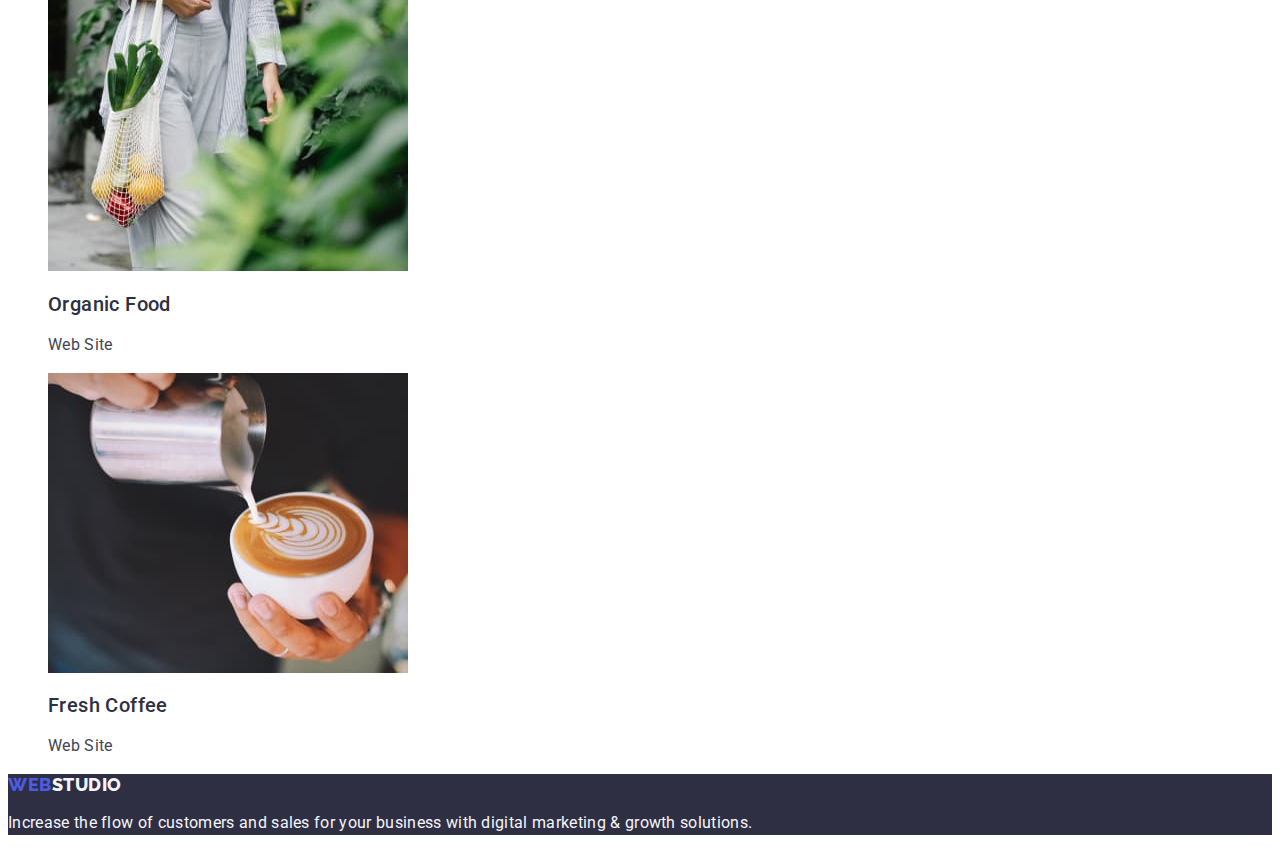
==== commit 92ecbd1e: "11111111111111111111" ====
--- a/portfolio.html
+++ b/portfolio.html
@@ -28,7 +28,7 @@
           </li>
           <li>
             <a
-              class="link item-page current"
+              class="link item-page"
               href="./portfolio.html"
               target="_blank"
               >Portfolio</a
@@ -40,15 +40,15 @@
         </ul>
       </nav>
       <!--Contacts-->
-      <address>
+      <address class="contact">
         <ul class="list">
           <li>
-            <a class="link contact" href="mailto:info@devstudio.com"
+            <a class="link" href="mailto:info@devstudio.com"
               >info@devstudio.com</a
             >
           </li>
           <li>
-            <a class="link contact" href="tel:+110001111111"
+            <a class="link" href="tel:+110001111111"
               >+11 (000) 111-11-11</a
             >
           </li>
--- a/css/styles.css
+++ b/css/styles.css
@@ -76,11 +76,12 @@
     font-size: 16px;
     line-height: 1.5;
     letter-spacing: 0.02em;
+    color: var(--color-primary);
     }
 
 .contact:hover,
 .contact:focus {
-    color: var(--color-brand);
+    color: var(--color-brand-changes);
 }
 
 .hero-section,
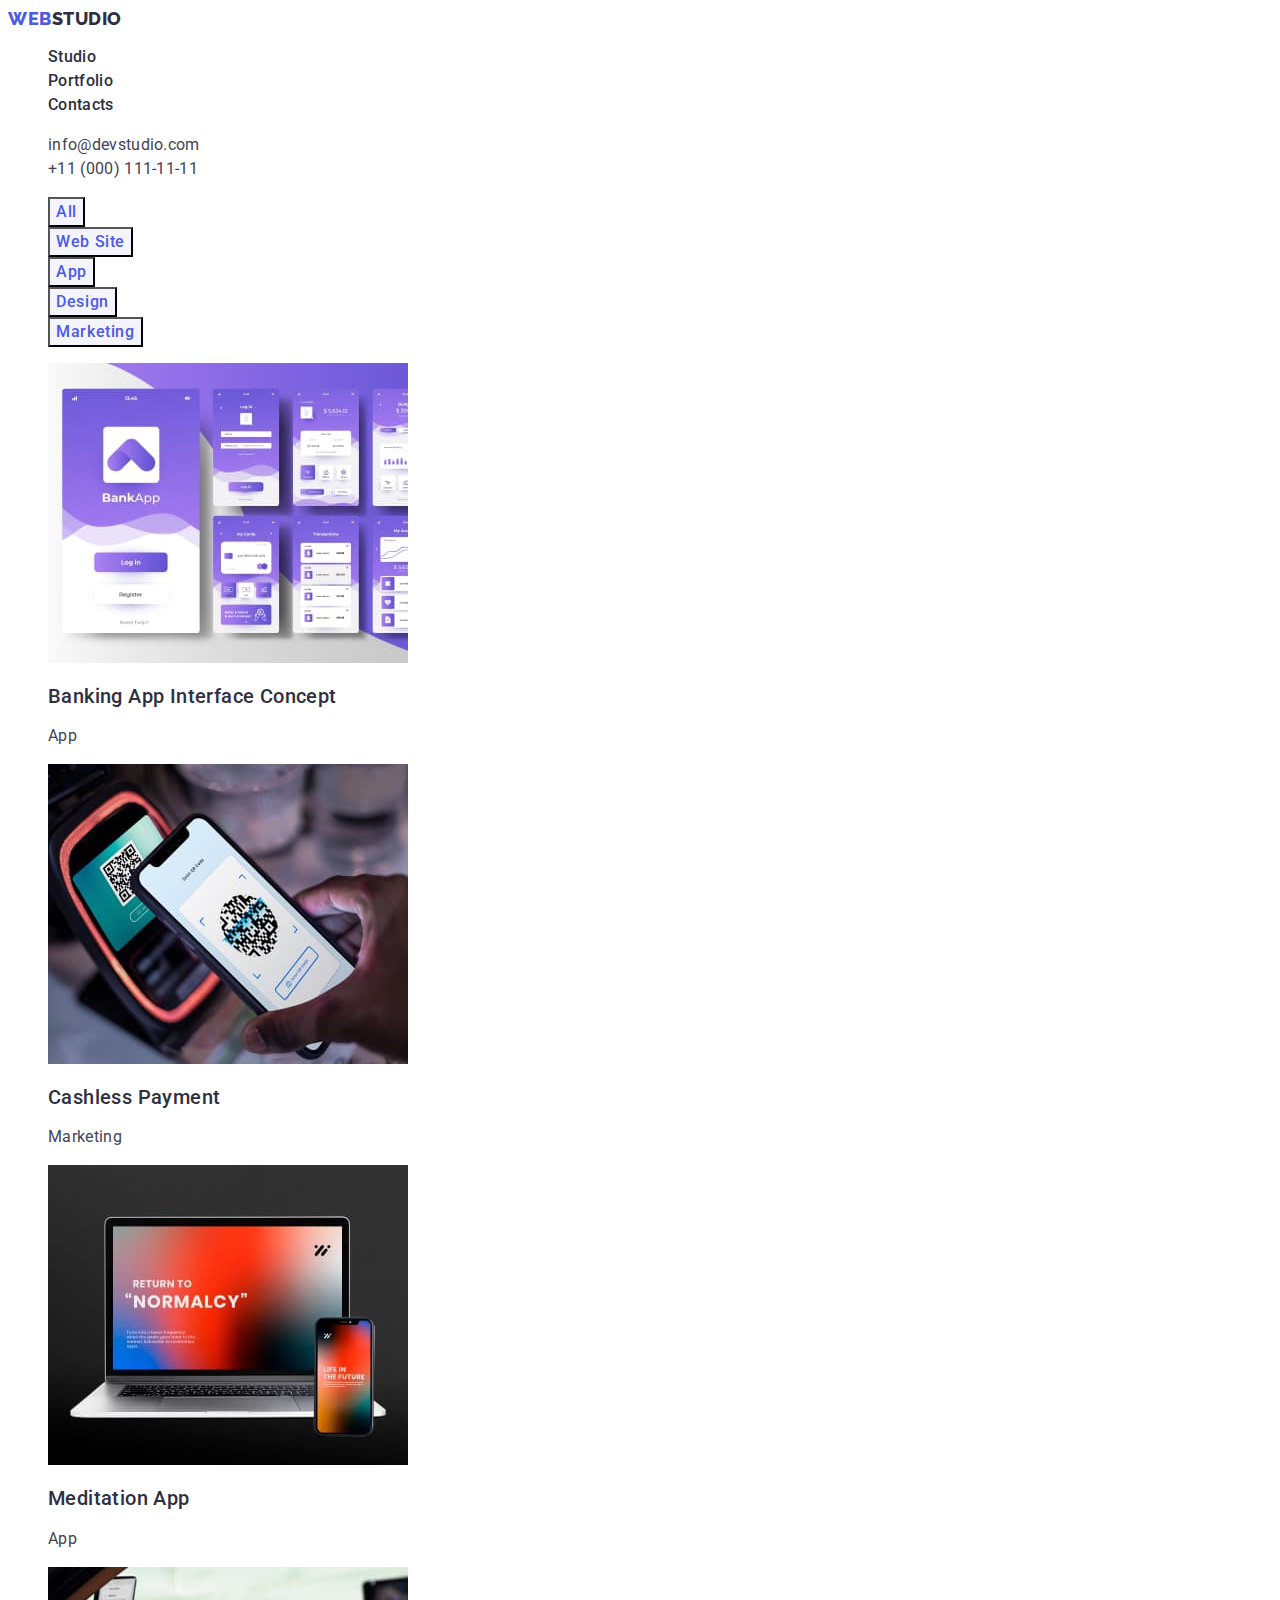
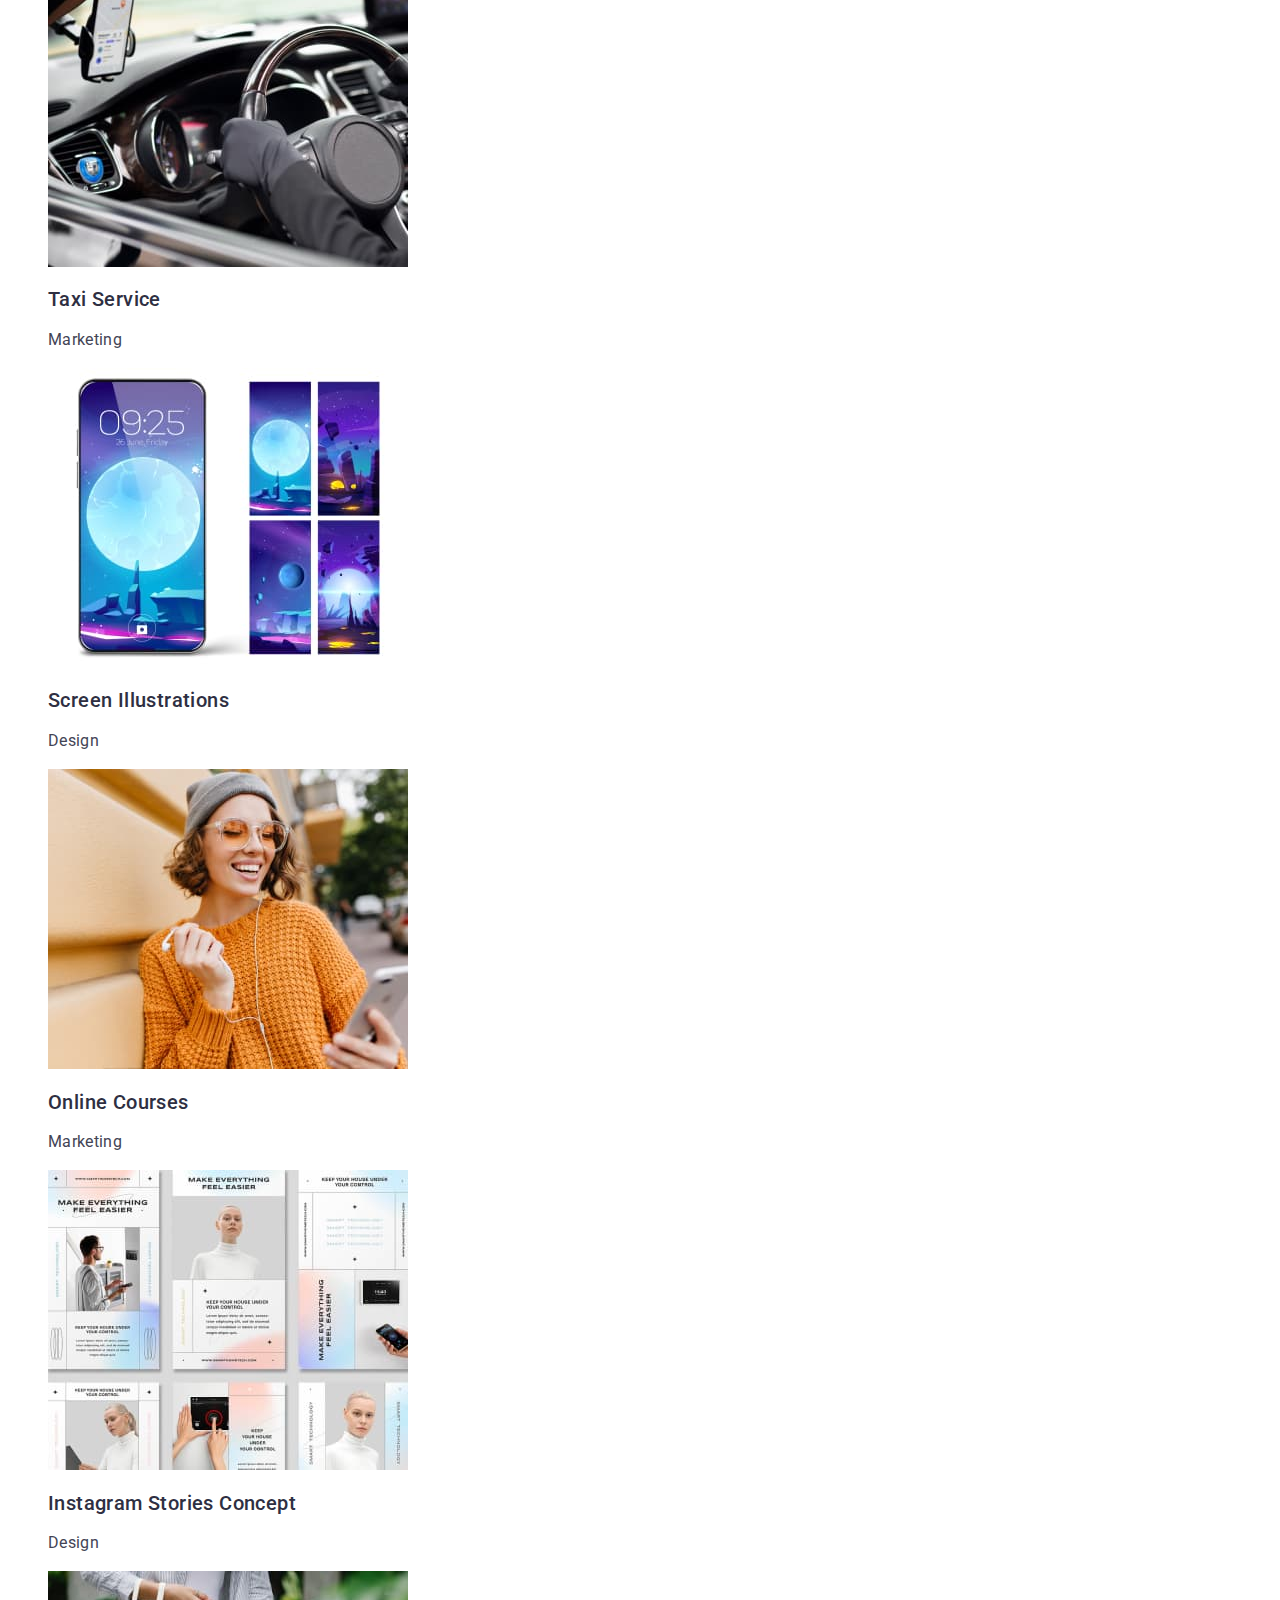
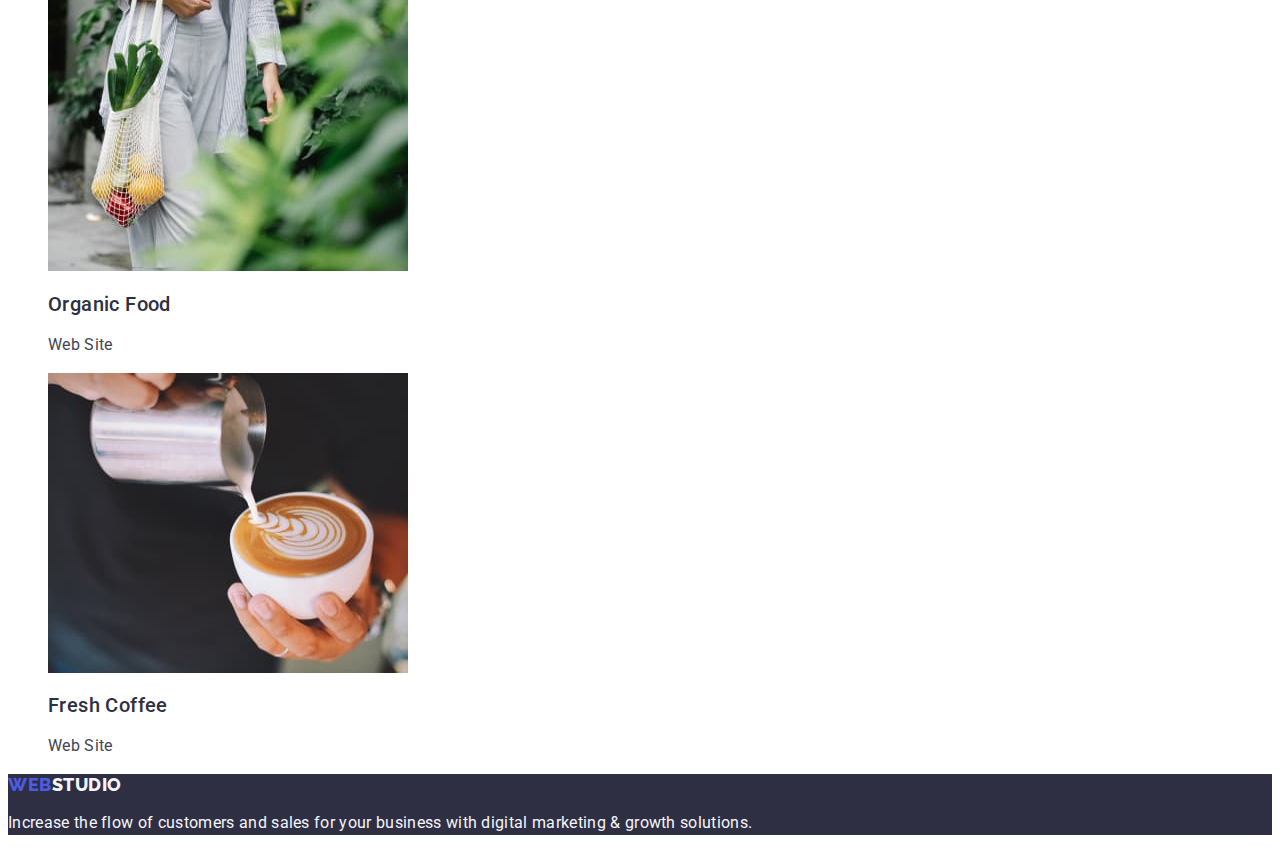
==== commit af9abf53: "22222222222222" ====
--- a/portfolio.html
+++ b/portfolio.html
@@ -40,15 +40,15 @@
         </ul>
       </nav>
       <!--Contacts-->
-      <address class="contact">
+      <address class="address">
         <ul class="list">
           <li>
-            <a class="link" href="mailto:info@devstudio.com"
+            <a class="link contact" href="mailto:info@devstudio.com"
               >info@devstudio.com</a
             >
           </li>
           <li>
-            <a class="link" href="tel:+110001111111"
+            <a class="link contact" href="tel:+110001111111"
               >+11 (000) 111-11-11</a
             >
           </li>
--- a/css/styles.css
+++ b/css/styles.css
@@ -70,17 +70,21 @@
     color: var(--color-brand);
 }
 
+.address {
+    font-style: normal; 
+}
+
 .contact {
-    font-style: normal;
-    font-weight: 400;
-    font-size: 16px;
-    line-height: 1.5;
-    letter-spacing: 0.02em;
-    color: var(--color-primary);
+    color: var(--color-primary);
+    font-weight: 400;
+    font-size: 16px;
+    line-height: 1.5;
+    letter-spacing: 0.02em;
+    
     }
 
-.contact:hover,
-.contact:focus {
+.contact:focus,
+.contact:hover {
     color: var(--color-brand-changes);
 }
 
